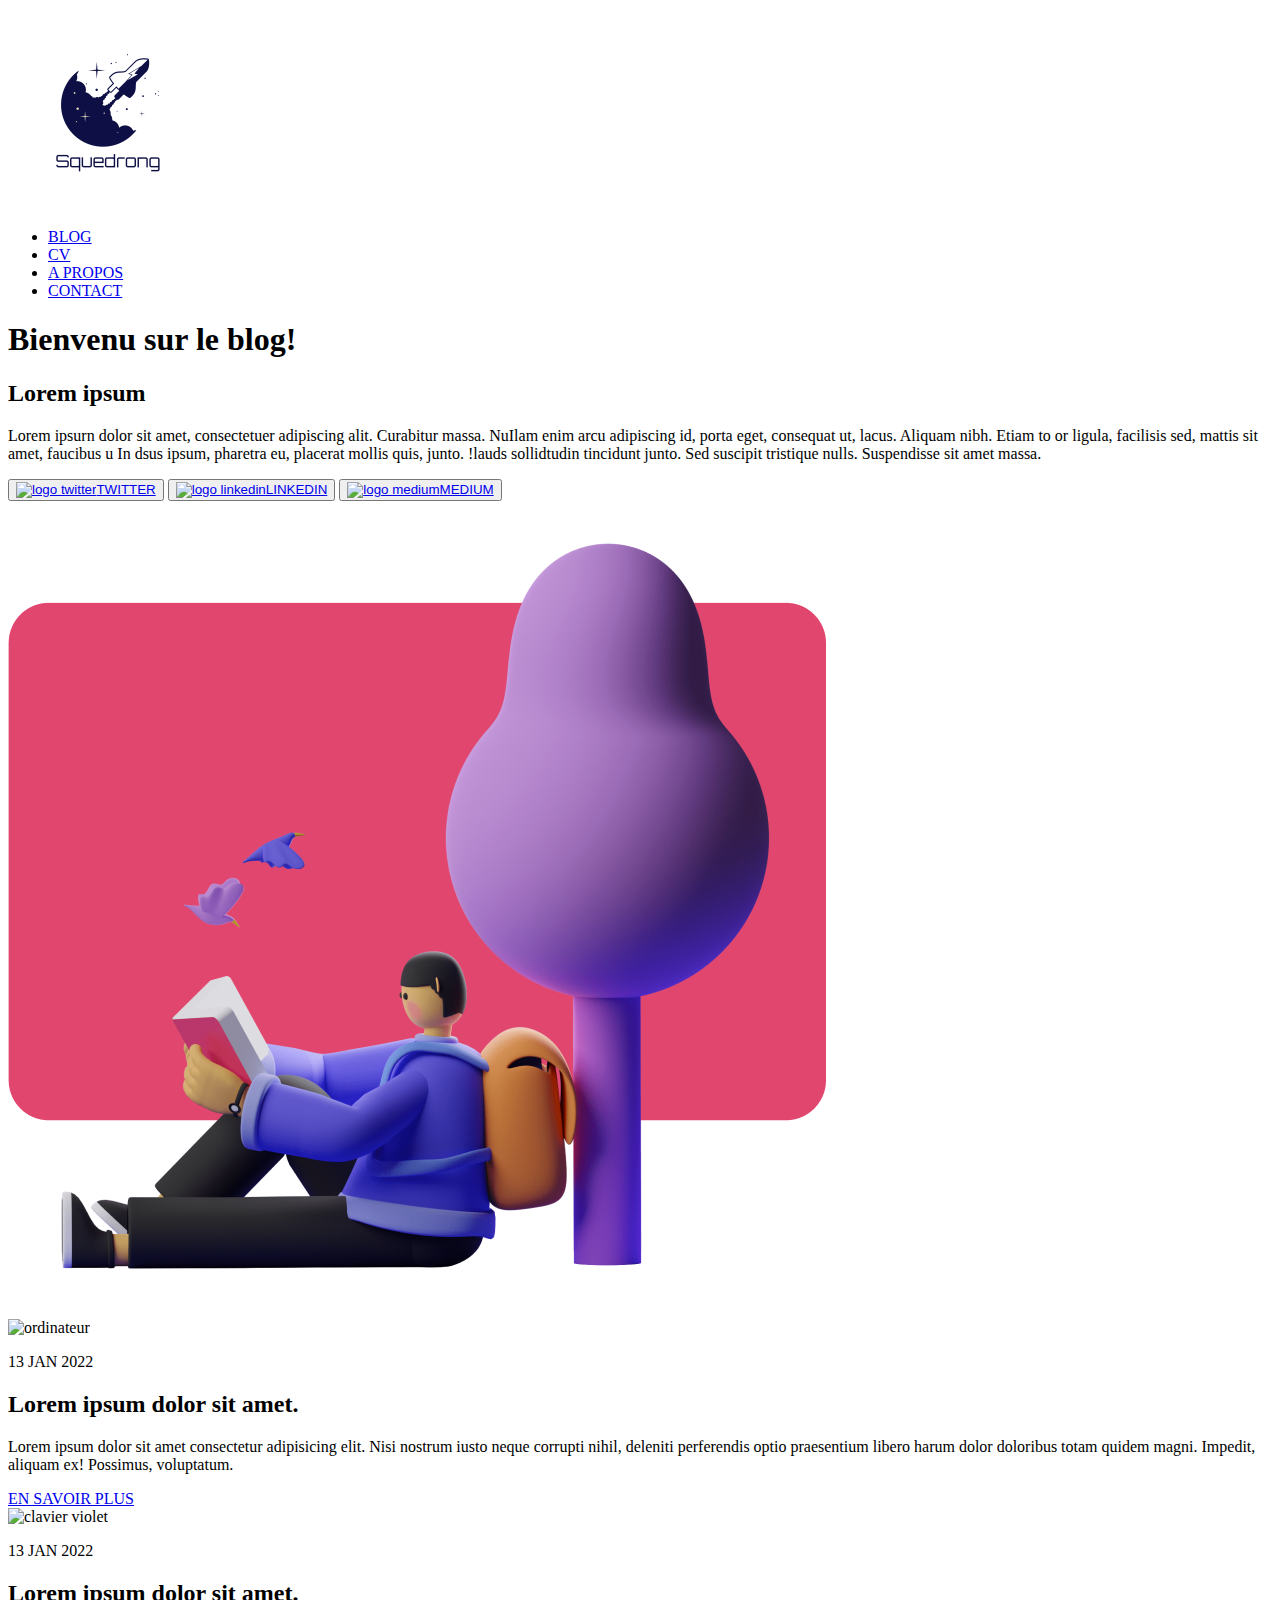
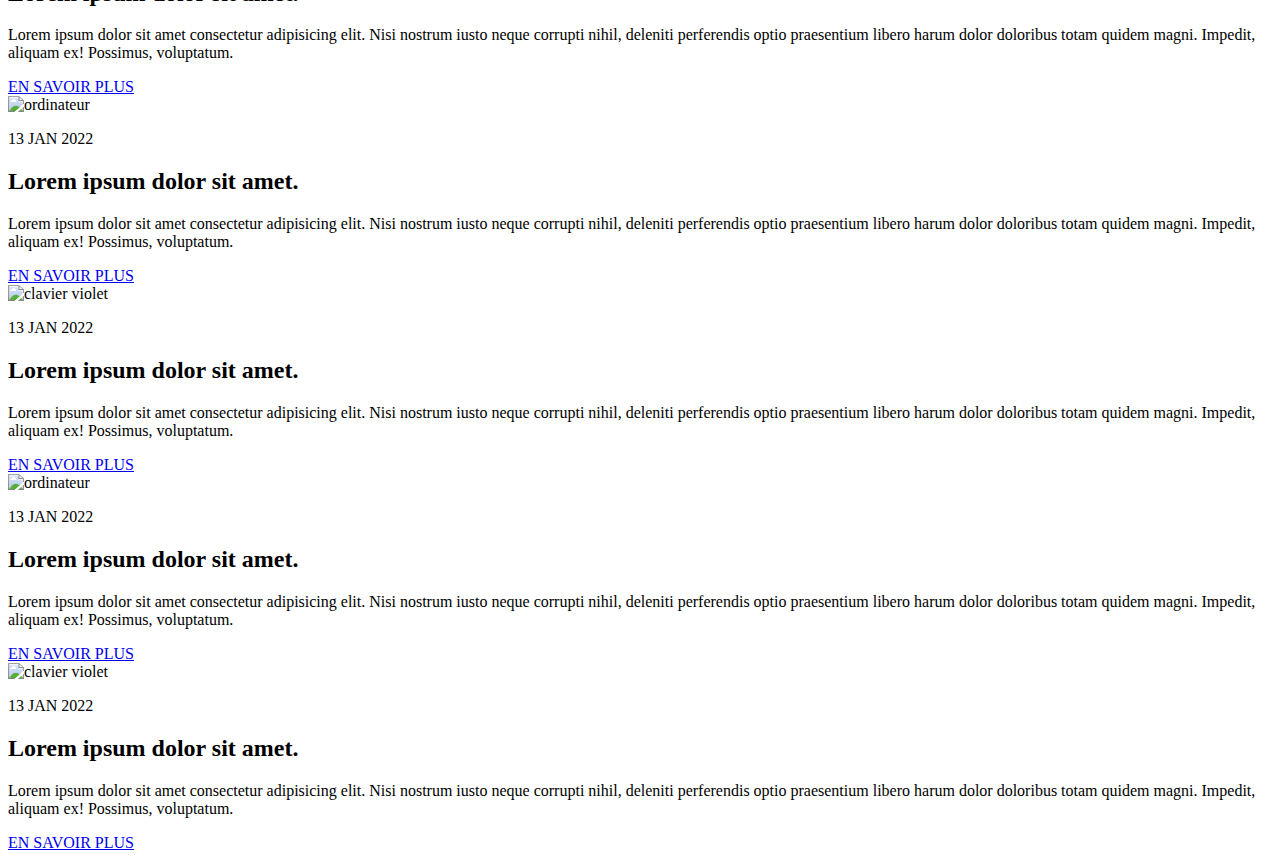
==== index.html @ d2a06a7c "feat: ex version" ====
<!DOCTYPE html>
<html lang="en">
  <head>
    <meta charset="UTF-8" />
    <meta name="viewport" content="width=device-width, initial-scale=1.0" />
    <title>Document</title>
    <link rel="stylesheet" href="index.css" />
    <link rel="preconnect" href="https://fonts.googleapis.com" />
    <link rel="preconnect" href="https://fonts.gstatic.com" crossorigin />
    <link
      href="https://fonts.googleapis.com/css2?family=Abril+Fatface&family=Montserrat:ital,wght@0,100..900;1,100..900&display=swap"
      rel="stylesheet"
    />
  </head>

  <body>
    <header>
      <img src="logo.png" alt="logo" />
      <nav>
        <ul>
          <li><a href="blog.html">BLOG</a></li>
          <li><a href="#">CV</a></li>
          <li><a href="a_propos.html">A PROPOS</a></li>
          <li><a href="contact.html">CONTACT</a></li>
        </ul>
      </nav>
    </header>

    <main>
      <section id="bienvenue">
        <div id="bienvenue_texte">
          <h1>Bienvenu sur le blog!</h1>
          <h2>Lorem ipsum</h2>
          <p>
            Lorem ipsurn dolor sit amet, consectetuer adipiscing alit. Curabitur
            massa. NuIlam enim arcu adipiscing id, porta eget, consequat ut,
            lacus. Aliquam nibh. Etiam to or ligula, facilisis sed, mattis sit
            amet, faucibus u In dsus ipsum, pharetra eu, placerat mollis quis,
            junto. !lauds sollidtudin tincidunt junto. Sed suscipit tristique
            nulls. Suspendisse sit amet massa.
          </p>
          <button>
            <a href="https://www.twitter.com" target="_blank">
              <img
                src="logo_social/logo_twitter.jpg"
                alt="logo twitter"
              />TWITTER</a
            >
          </button>

          <button>
            <a href="https://www.linkedin.com" target="_blank">
              <img
                src="logo_social/logo_linkedin.png"
                alt="logo linkedin"
              />LINKEDIN</a
            >
          </button>

          <button>
            <a href="https://www.medium.com" target="_blank">
              <img
                src="logo_social/logo_medium.png"
                alt="logo medium"
              />MEDIUM</a
            >
          </button>
        </div>

        <img src="illustration.png" alt="illustration" />
      </section>

      <section id="tableau">
        <article>
          <img
            src="https://images.pexels.com/photos/1779487/pexels-photo-1779487.jpeg"
            alt=" ordinateur"
          />
          <p>13 JAN 2022</p>
          <h2>Lorem ipsum dolor sit amet.</h2>
          <p>
            Lorem ipsum dolor sit amet consectetur adipisicing elit. Nisi
            nostrum iusto neque corrupti nihil, deleniti perferendis optio
            praesentium libero harum dolor doloribus totam quidem magni.
            Impedit, aliquam ex! Possimus, voluptatum.
          </p>
          <a href="#">EN SAVOIR PLUS</a>
        </article>

        <article>
          <img
            src="https://images.pexels.com/photos/1309766/pexels-photo-1309766.jpeg"
            alt=" clavier violet"
          />
          <p>13 JAN 2022</p>
          <h2>Lorem ipsum dolor sit amet.</h2>
          <p>
            Lorem ipsum dolor sit amet consectetur adipisicing elit. Nisi
            nostrum iusto neque corrupti nihil, deleniti perferendis optio
            praesentium libero harum dolor doloribus totam quidem magni.
            Impedit, aliquam ex! Possimus, voluptatum.
          </p>
          <a href="#">EN SAVOIR PLUS</a>
        </article>

        <article>
          <img
            src="https://images.pexels.com/photos/1779487/pexels-photo-1779487.jpeg"
            alt=" ordinateur"
          />
          <p>13 JAN 2022</p>
          <h2>Lorem ipsum dolor sit amet.</h2>
          <p>
            Lorem ipsum dolor sit amet consectetur adipisicing elit. Nisi
            nostrum iusto neque corrupti nihil, deleniti perferendis optio
            praesentium libero harum dolor doloribus totam quidem magni.
            Impedit, aliquam ex! Possimus, voluptatum.
          </p>
          <a href="#">EN SAVOIR PLUS</a>
        </article>

        <article>
          <img
            src="https://images.pexels.com/photos/1309766/pexels-photo-1309766.jpeg"
            alt=" clavier violet"
          />
          <p>13 JAN 2022</p>
          <h2>Lorem ipsum dolor sit amet.</h2>
          <p>
            Lorem ipsum dolor sit amet consectetur adipisicing elit. Nisi
            nostrum iusto neque corrupti nihil, deleniti perferendis optio
            praesentium libero harum dolor doloribus totam quidem magni.
            Impedit, aliquam ex! Possimus, voluptatum.
          </p>
          <a href="#">EN SAVOIR PLUS</a>
        </article>

        <article>
          <img
            src="https://images.pexels.com/photos/1779487/pexels-photo-1779487.jpeg"
            alt="ordinateur"
          />
          <p>13 JAN 2022</p>
          <h2>Lorem ipsum dolor sit amet.</h2>
          <p>
            Lorem ipsum dolor sit amet consectetur adipisicing elit. Nisi
            nostrum iusto neque corrupti nihil, deleniti perferendis optio
            praesentium libero harum dolor doloribus totam quidem magni.
            Impedit, aliquam ex! Possimus, voluptatum.
          </p>
          <a href="#">EN SAVOIR PLUS</a>
        </article>

        <article>
          <img
            src="https://images.pexels.com/photos/1309766/pexels-photo-1309766.jpeg"
            alt=" clavier violet"
          />
          <p>13 JAN 2022</p>
          <h2>Lorem ipsum dolor sit amet.</h2>
          <p>
            Lorem ipsum dolor sit amet consectetur adipisicing elit. Nisi
            nostrum iusto neque corrupti nihil, deleniti perferendis optio
            praesentium libero harum dolor doloribus totam quidem magni.
            Impedit, aliquam ex! Possimus, voluptatum.
          </p>
          <a href="#">EN SAVOIR PLUS</a>
        </article>
      </section>
    </main>
  </body>
</html>
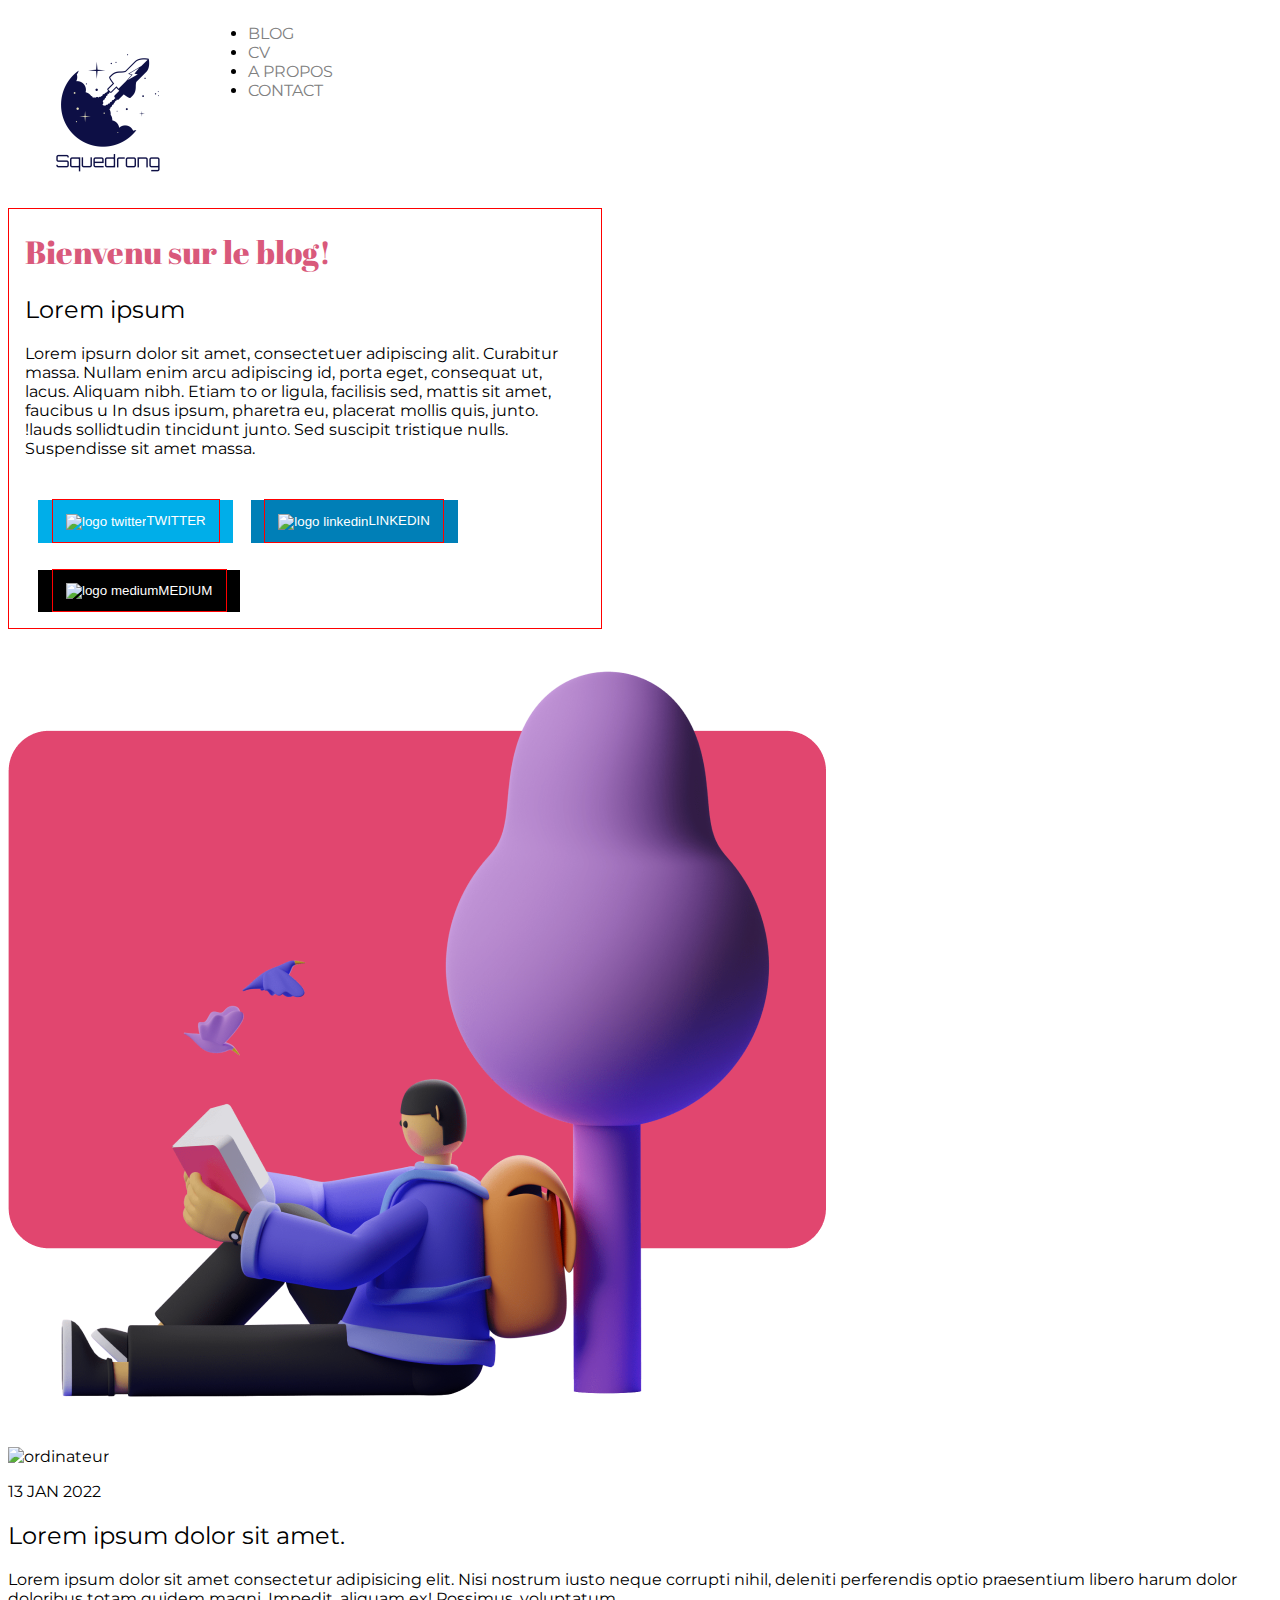
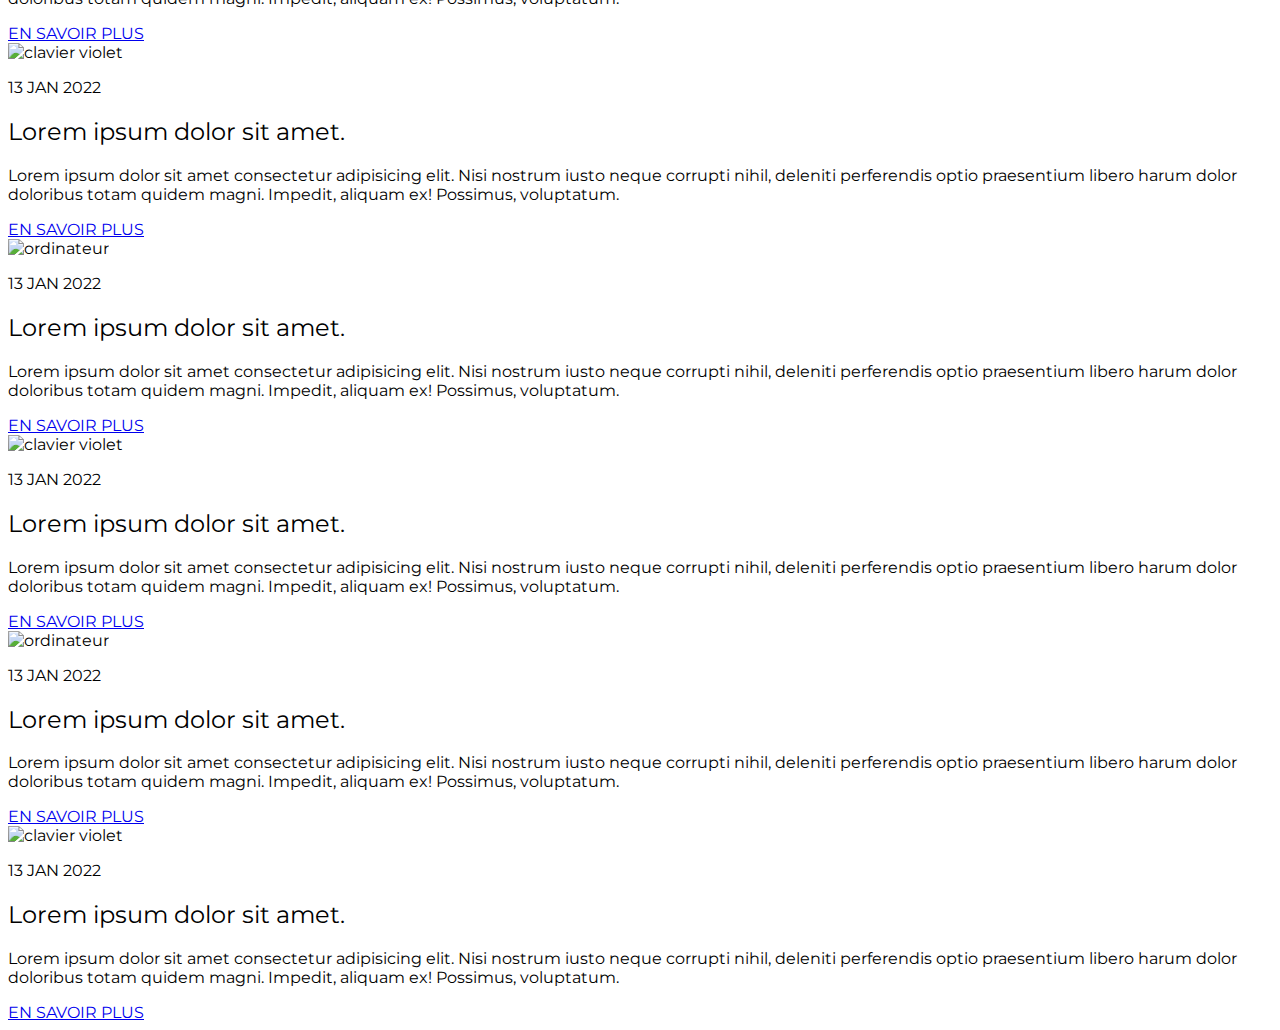
==== commit 0ba492da: "maj page index" ====
--- a/index.html
+++ b/index.html
@@ -1,172 +1,143 @@
 <!DOCTYPE html>
 <html lang="en">
-  <head>
-    <meta charset="UTF-8" />
-    <meta name="viewport" content="width=device-width, initial-scale=1.0" />
-    <title>Document</title>
-    <link rel="stylesheet" href="index.css" />
-    <link rel="preconnect" href="https://fonts.googleapis.com" />
-    <link rel="preconnect" href="https://fonts.gstatic.com" crossorigin />
-    <link
-      href="https://fonts.googleapis.com/css2?family=Abril+Fatface&family=Montserrat:ital,wght@0,100..900;1,100..900&display=swap"
-      rel="stylesheet"
-    />
-  </head>
 
-  <body>
-    <header>
-      <img src="logo.png" alt="logo" />
-      <nav>
-        <ul>
-          <li><a href="blog.html">BLOG</a></li>
-          <li><a href="#">CV</a></li>
-          <li><a href="a_propos.html">A PROPOS</a></li>
-          <li><a href="contact.html">CONTACT</a></li>
-        </ul>
-      </nav>
-    </header>
+<head>
+  <meta charset="UTF-8" />
+  <meta name="viewport" content="width=device-width, initial-scale=1.0" />
+  <title>Document</title>
+  <link rel="stylesheet" href="index.css" />
+  <link rel="preconnect" href="https://fonts.googleapis.com" />
+  <link rel="preconnect" href="https://fonts.gstatic.com" crossorigin />
+  <link
+    href="https://fonts.googleapis.com/css2?family=Abril+Fatface&family=Montserrat:ital,wght@0,100..900;1,100..900&display=swap"
+    rel="stylesheet" />
+</head>
 
-    <main>
-      <section id="bienvenue">
-        <div id="bienvenue_texte">
-          <h1>Bienvenu sur le blog!</h1>
-          <h2>Lorem ipsum</h2>
-          <p>
-            Lorem ipsurn dolor sit amet, consectetuer adipiscing alit. Curabitur
-            massa. NuIlam enim arcu adipiscing id, porta eget, consequat ut,
-            lacus. Aliquam nibh. Etiam to or ligula, facilisis sed, mattis sit
-            amet, faucibus u In dsus ipsum, pharetra eu, placerat mollis quis,
-            junto. !lauds sollidtudin tincidunt junto. Sed suscipit tristique
-            nulls. Suspendisse sit amet massa.
-          </p>
-          <button>
-            <a href="https://www.twitter.com" target="_blank">
-              <img
-                src="logo_social/logo_twitter.jpg"
-                alt="logo twitter"
-              />TWITTER</a
-            >
-          </button>
+<body>
+  <header>
+    <img src="logo.png" alt="logo" />
+    <nav>
+      <ul>
+        <li><a href="blog.html">BLOG</a></li>
+        <li><a href="#">CV</a></li>
+        <li><a href="a_propos.html">A PROPOS</a></li>
+        <li><a href="contact.html">CONTACT</a></li>
+      </ul>
+    </nav>
+  </header>
 
-          <button>
-            <a href="https://www.linkedin.com" target="_blank">
-              <img
-                src="logo_social/logo_linkedin.png"
-                alt="logo linkedin"
-              />LINKEDIN</a
-            >
-          </button>
+  <main>
+    <section id="bienvenue">
+      <div id="bienvenue_texte">
+        <h1>Bienvenu sur le blog!</h1>
+        <h2>Lorem ipsum</h2>
+        <p>
+          Lorem ipsurn dolor sit amet, consectetuer adipiscing alit. Curabitur
+          massa. NuIlam enim arcu adipiscing id, porta eget, consequat ut,
+          lacus. Aliquam nibh. Etiam to or ligula, facilisis sed, mattis sit
+          amet, faucibus u In dsus ipsum, pharetra eu, placerat mollis quis,
+          junto. !lauds sollidtudin tincidunt junto. Sed suscipit tristique
+          nulls. Suspendisse sit amet massa.
+        </p>
+        <button>
+          <a href="https://www.twitter.com" target="_blank">
+            <img src="logo_social/logo_twitter.jpg" alt="logo twitter" />TWITTER</a>
+        </button>
 
-          <button>
-            <a href="https://www.medium.com" target="_blank">
-              <img
-                src="logo_social/logo_medium.png"
-                alt="logo medium"
-              />MEDIUM</a
-            >
-          </button>
-        </div>
+        <button>
+          <a href="https://www.linkedin.com" target="_blank">
+            <img src="logo_social/logo_linkedin.png" alt="logo linkedin" />LINKEDIN</a>
+        </button>
 
-        <img src="illustration.png" alt="illustration" />
-      </section>
+        <button>
+          <a href="https://www.medium.com" target="_blank">
+            <img src="logo_social/logo_medium.png" alt="logo medium" />MEDIUM</a>
+        </button>
+      </div>
 
-      <section id="tableau">
-        <article>
-          <img
-            src="https://images.pexels.com/photos/1779487/pexels-photo-1779487.jpeg"
-            alt=" ordinateur"
-          />
-          <p>13 JAN 2022</p>
-          <h2>Lorem ipsum dolor sit amet.</h2>
-          <p>
-            Lorem ipsum dolor sit amet consectetur adipisicing elit. Nisi
-            nostrum iusto neque corrupti nihil, deleniti perferendis optio
-            praesentium libero harum dolor doloribus totam quidem magni.
-            Impedit, aliquam ex! Possimus, voluptatum.
-          </p>
-          <a href="#">EN SAVOIR PLUS</a>
-        </article>
+      <img src="illustration.png" alt="illustration" />
+    </section>
 
-        <article>
-          <img
-            src="https://images.pexels.com/photos/1309766/pexels-photo-1309766.jpeg"
-            alt=" clavier violet"
-          />
-          <p>13 JAN 2022</p>
-          <h2>Lorem ipsum dolor sit amet.</h2>
-          <p>
-            Lorem ipsum dolor sit amet consectetur adipisicing elit. Nisi
-            nostrum iusto neque corrupti nihil, deleniti perferendis optio
-            praesentium libero harum dolor doloribus totam quidem magni.
-            Impedit, aliquam ex! Possimus, voluptatum.
-          </p>
-          <a href="#">EN SAVOIR PLUS</a>
-        </article>
+    <section id="tableau">
+      <article>
+        <img src="https://images.pexels.com/photos/1779487/pexels-photo-1779487.jpeg" alt=" ordinateur" />
+        <p>13 JAN 2022</p>
+        <h2>Lorem ipsum dolor sit amet.</h2>
+        <p>
+          Lorem ipsum dolor sit amet consectetur adipisicing elit. Nisi
+          nostrum iusto neque corrupti nihil, deleniti perferendis optio
+          praesentium libero harum dolor doloribus totam quidem magni.
+          Impedit, aliquam ex! Possimus, voluptatum.
+        </p>
+        <a href="#">EN SAVOIR PLUS</a>
+      </article>
 
-        <article>
-          <img
-            src="https://images.pexels.com/photos/1779487/pexels-photo-1779487.jpeg"
-            alt=" ordinateur"
-          />
-          <p>13 JAN 2022</p>
-          <h2>Lorem ipsum dolor sit amet.</h2>
-          <p>
-            Lorem ipsum dolor sit amet consectetur adipisicing elit. Nisi
-            nostrum iusto neque corrupti nihil, deleniti perferendis optio
-            praesentium libero harum dolor doloribus totam quidem magni.
-            Impedit, aliquam ex! Possimus, voluptatum.
-          </p>
-          <a href="#">EN SAVOIR PLUS</a>
-        </article>
+      <article>
+        <img src="https://images.pexels.com/photos/1309766/pexels-photo-1309766.jpeg" alt=" clavier violet" />
+        <p>13 JAN 2022</p>
+        <h2>Lorem ipsum dolor sit amet.</h2>
+        <p>
+          Lorem ipsum dolor sit amet consectetur adipisicing elit. Nisi
+          nostrum iusto neque corrupti nihil, deleniti perferendis optio
+          praesentium libero harum dolor doloribus totam quidem magni.
+          Impedit, aliquam ex! Possimus, voluptatum.
+        </p>
+        <a href="#">EN SAVOIR PLUS</a>
+      </article>
 
-        <article>
-          <img
-            src="https://images.pexels.com/photos/1309766/pexels-photo-1309766.jpeg"
-            alt=" clavier violet"
-          />
-          <p>13 JAN 2022</p>
-          <h2>Lorem ipsum dolor sit amet.</h2>
-          <p>
-            Lorem ipsum dolor sit amet consectetur adipisicing elit. Nisi
-            nostrum iusto neque corrupti nihil, deleniti perferendis optio
-            praesentium libero harum dolor doloribus totam quidem magni.
-            Impedit, aliquam ex! Possimus, voluptatum.
-          </p>
-          <a href="#">EN SAVOIR PLUS</a>
-        </article>
+      <article>
+        <img src="https://images.pexels.com/photos/1779487/pexels-photo-1779487.jpeg" alt=" ordinateur" />
+        <p>13 JAN 2022</p>
+        <h2>Lorem ipsum dolor sit amet.</h2>
+        <p>
+          Lorem ipsum dolor sit amet consectetur adipisicing elit. Nisi
+          nostrum iusto neque corrupti nihil, deleniti perferendis optio
+          praesentium libero harum dolor doloribus totam quidem magni.
+          Impedit, aliquam ex! Possimus, voluptatum.
+        </p>
+        <a href="#">EN SAVOIR PLUS</a>
+      </article>
 
-        <article>
-          <img
-            src="https://images.pexels.com/photos/1779487/pexels-photo-1779487.jpeg"
-            alt="ordinateur"
-          />
-          <p>13 JAN 2022</p>
-          <h2>Lorem ipsum dolor sit amet.</h2>
-          <p>
-            Lorem ipsum dolor sit amet consectetur adipisicing elit. Nisi
-            nostrum iusto neque corrupti nihil, deleniti perferendis optio
-            praesentium libero harum dolor doloribus totam quidem magni.
-            Impedit, aliquam ex! Possimus, voluptatum.
-          </p>
-          <a href="#">EN SAVOIR PLUS</a>
-        </article>
+      <article>
+        <img src="https://images.pexels.com/photos/1309766/pexels-photo-1309766.jpeg" alt=" clavier violet" />
+        <p>13 JAN 2022</p>
+        <h2>Lorem ipsum dolor sit amet.</h2>
+        <p>
+          Lorem ipsum dolor sit amet consectetur adipisicing elit. Nisi
+          nostrum iusto neque corrupti nihil, deleniti perferendis optio
+          praesentium libero harum dolor doloribus totam quidem magni.
+          Impedit, aliquam ex! Possimus, voluptatum.
+        </p>
+        <a href="#">EN SAVOIR PLUS</a>
+      </article>
 
-        <article>
-          <img
-            src="https://images.pexels.com/photos/1309766/pexels-photo-1309766.jpeg"
-            alt=" clavier violet"
-          />
-          <p>13 JAN 2022</p>
-          <h2>Lorem ipsum dolor sit amet.</h2>
-          <p>
-            Lorem ipsum dolor sit amet consectetur adipisicing elit. Nisi
-            nostrum iusto neque corrupti nihil, deleniti perferendis optio
-            praesentium libero harum dolor doloribus totam quidem magni.
-            Impedit, aliquam ex! Possimus, voluptatum.
-          </p>
-          <a href="#">EN SAVOIR PLUS</a>
-        </article>
-      </section>
-    </main>
-  </body>
-</html>
+      <article>
+        <img src="https://images.pexels.com/photos/1779487/pexels-photo-1779487.jpeg" alt="ordinateur" />
+        <p>13 JAN 2022</p>
+        <h2>Lorem ipsum dolor sit amet.</h2>
+        <p>
+          Lorem ipsum dolor sit amet consectetur adipisicing elit. Nisi
+          nostrum iusto neque corrupti nihil, deleniti perferendis optio
+          praesentium libero harum dolor doloribus totam quidem magni.
+          Impedit, aliquam ex! Possimus, voluptatum.
+        </p>
+        <a href="#">EN SAVOIR PLUS</a>
+      </article>
+
+      <article>
+        <img src="https://images.pexels.com/photos/1309766/pexels-photo-1309766.jpeg" alt=" clavier violet" />
+        <p>13 JAN 2022</p>
+        <h2>Lorem ipsum dolor sit amet.</h2>
+        <p>
+          Lorem ipsum dolor sit amet consectetur adipisicing elit. Nisi
+          nostrum iusto neque corrupti nihil, deleniti perferendis optio
+          praesentium libero harum dolor doloribus totam quidem magni.
+          Impedit, aliquam ex! Possimus, voluptatum.
+        </p>
+        <a href="#">EN SAVOIR PLUS</a>
+      </article>
+    </section>
+  </main>
+</body>
+
+</html>--- a/index.css
+++ b/index.css
@@ -0,0 +1,92 @@
+body {
+  font-family: "Montserrat";
+}
+
+header {
+  display: flex;
+  flex-direction: row;
+}
+
+
+header ul li a {
+  color: grey;
+  text-decoration: none;
+}
+
+
+
+h1 {
+  font-family: "Abril Fatface";
+  color: #D9597B;
+  font-weight: 400;
+}
+
+h2 {
+  font-weight: 400;
+
+}
+
+#bienvenue_texte {
+  border: 1px solid red;
+  padding-left: 1em;
+  padding-right: 1em;
+  padding-bottom: 1em;
+  width: 35em;
+}
+
+
+
+/* LOGO RESEAUX SOCIAUX DANS LES BOUTONS */
+
+#bienvenue button a img {
+  width: 25px;
+  height: 20px;
+}
+
+
+
+
+
+
+
+
+/* LIENS DANS LES BOUTONS */
+
+#bienvenue button a {
+  color: white;
+  text-decoration: none;
+  padding: 1em;
+  border: 1px solid red;
+
+
+}
+
+
+
+
+
+
+/* BOUTONS*/
+
+#bienvenue button {
+  border: none;
+  padding: 1em;
+  margin-left: 1em;
+  margin-top: 2em;
+}
+
+#bienvenue button:first-of-type {
+  background-color: #00AEE9;
+}
+
+#bienvenue button:nth-of-type(2) {
+  background-color: #007FB7;
+}
+
+#bienvenue button:nth-of-type(3) {
+  background-color: black;
+}
+
+/* couleur twitter #47A9E8 
+couleur linkedin #0077B7 
+couleur medium noir */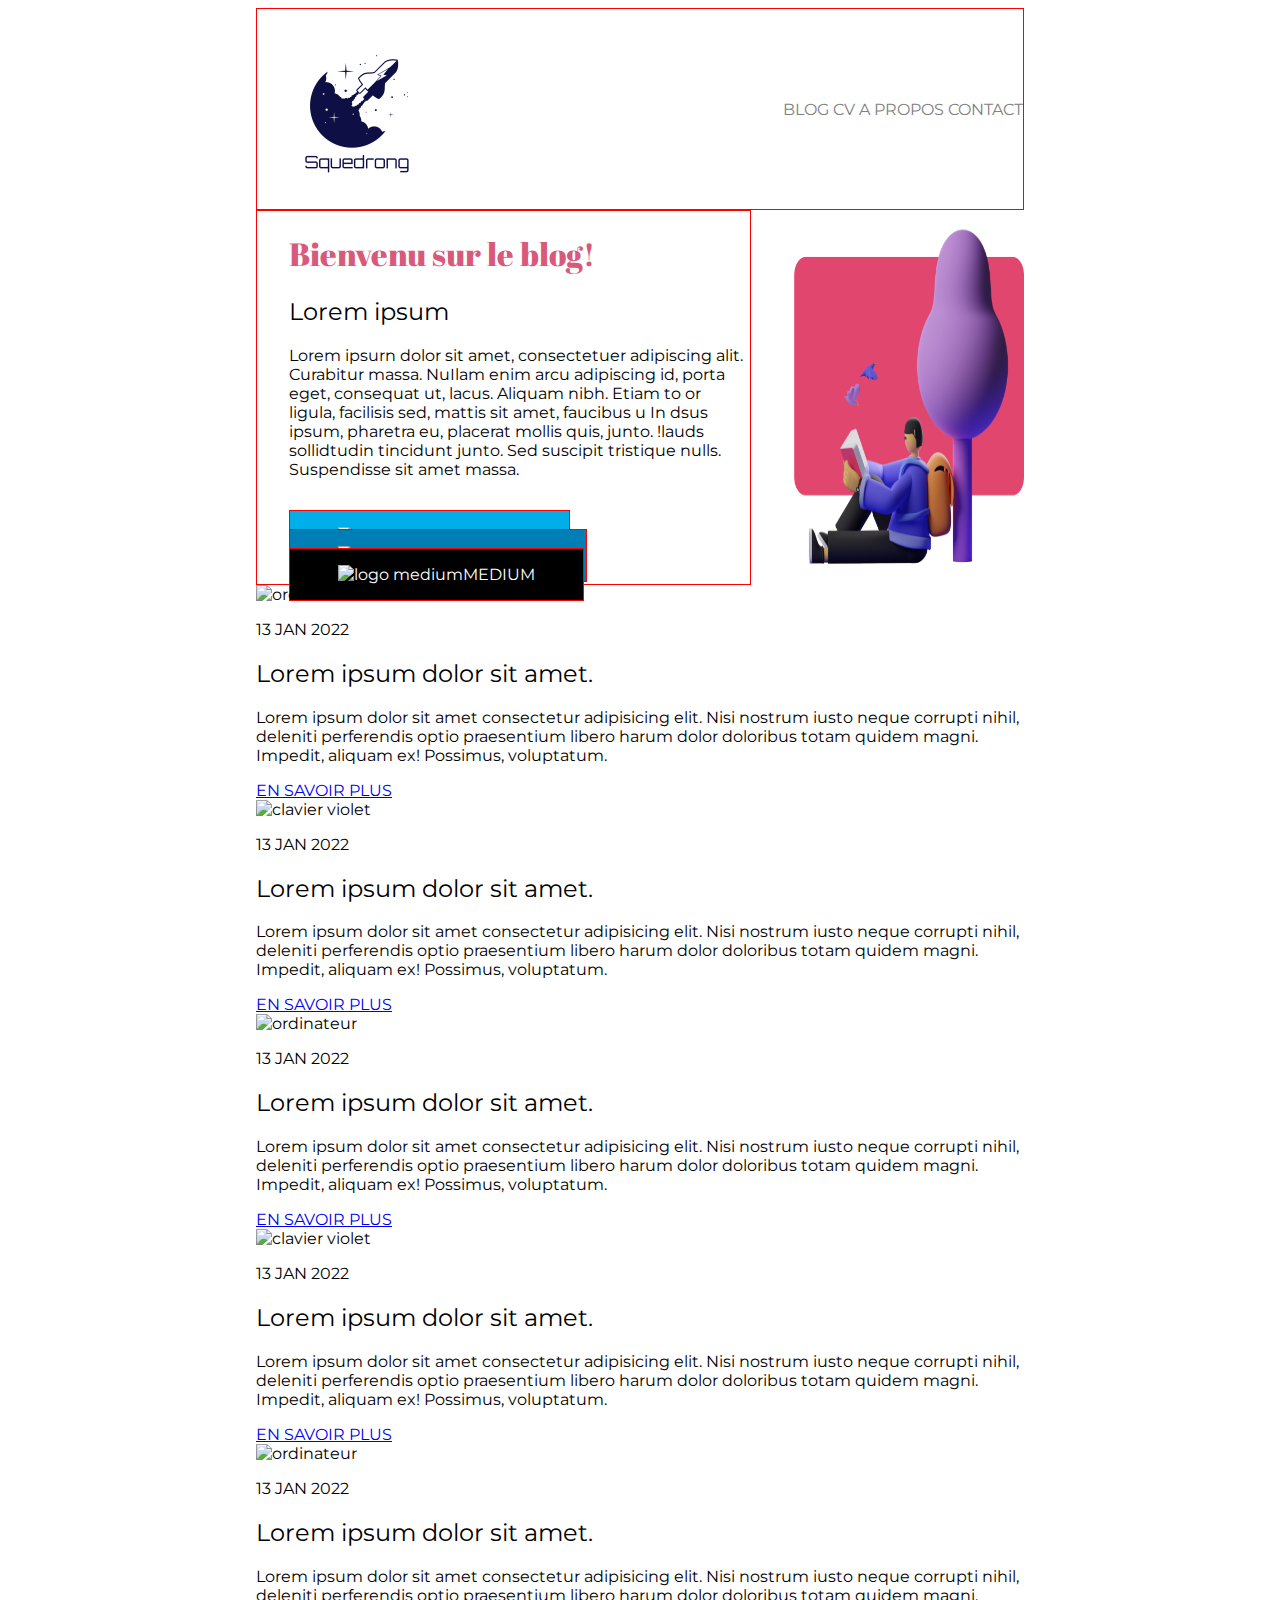
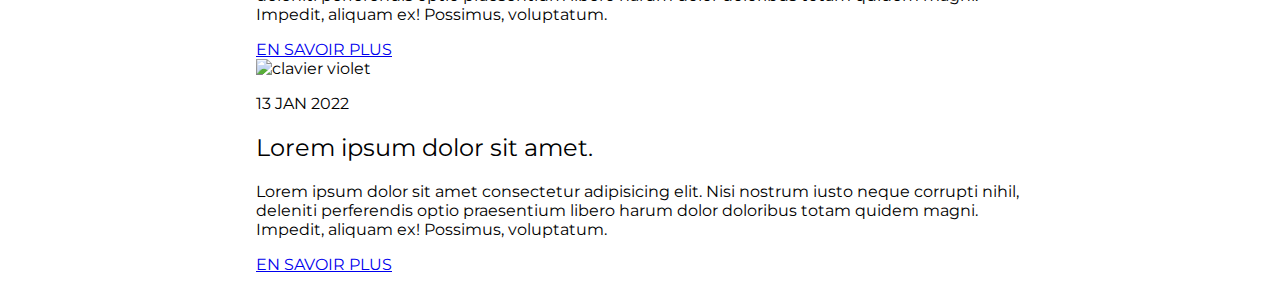
==== commit 8f75ded0: "avancement page index" ====
--- a/index.html
+++ b/index.html
@@ -18,7 +18,7 @@
     <img src="logo.png" alt="logo" />
     <nav>
       <ul>
-        <li><a href="blog.html">BLOG</a></li>
+        <li><a href="index.html">BLOG</a></li>
         <li><a href="#">CV</a></li>
         <li><a href="a_propos.html">A PROPOS</a></li>
         <li><a href="contact.html">CONTACT</a></li>
@@ -39,20 +39,14 @@
           junto. !lauds sollidtudin tincidunt junto. Sed suscipit tristique
           nulls. Suspendisse sit amet massa.
         </p>
-        <button>
-          <a href="https://www.twitter.com" target="_blank">
-            <img src="logo_social/logo_twitter.jpg" alt="logo twitter" />TWITTER</a>
-        </button>
+        <a href="https://www.twitter.com" target="_blank">
+          <img src="logo_social/logo_twitter.jpg" alt="logo twitter" />TWITTER</a>
 
-        <button>
-          <a href="https://www.linkedin.com" target="_blank">
-            <img src="logo_social/logo_linkedin.png" alt="logo linkedin" />LINKEDIN</a>
-        </button>
+        <a href="https://www.linkedin.com" target="_blank">
+          <img src="logo_social/logo_linkedin.png" alt="logo linkedin" />LINKEDIN</a>
 
-        <button>
-          <a href="https://www.medium.com" target="_blank">
-            <img src="logo_social/logo_medium.png" alt="logo medium" />MEDIUM</a>
-        </button>
+        <a href="https://www.medium.com" target="_blank">
+          <img src="logo_social/logo_medium.png" alt="logo medium" />MEDIUM</a>
       </div>
 
       <img src="illustration.png" alt="illustration" />
--- a/index.css
+++ b/index.css
@@ -1,12 +1,25 @@
 body {
   font-family: "Montserrat";
+  margin-left: 20%;
+  margin-right: 20%;
 }
+
+
+
+/* HEADER */
+
 
 header {
   display: flex;
-  flex-direction: row;
+  align-items: center;
+  justify-content: space-between;
+  border: 1px solid red;
 }
 
+
+li {
+  display: inline;
+}
 
 header ul li a {
   color: grey;
@@ -14,6 +27,25 @@
 }
 
 
+
+
+
+
+
+
+
+
+/* BLOC BIENVENUE */
+
+#bienvenue {
+  display: flex;
+  flex-direction: row;
+  justify-content: space-between;
+}
+
+#bienvenue img:nth-child(2) {
+  width: 30%;
+}
 
 h1 {
   font-family: "Abril Fatface";
@@ -23,24 +55,29 @@
 
 h2 {
   font-weight: 400;
+  font-size: ;
 
 }
 
 #bienvenue_texte {
   border: 1px solid red;
-  padding-left: 1em;
-  padding-right: 1em;
-  padding-bottom: 1em;
-  width: 35em;
+  padding-left: 2em;
+  width: 60%;
 }
+
+#bienvenue_texte p {
+  padding-bottom: 2em;
+}
+
+
 
 
 
 /* LOGO RESEAUX SOCIAUX DANS LES BOUTONS */
 
-#bienvenue button a img {
-  width: 25px;
-  height: 20px;
+#bienvenue_texte img {
+  width: 1em;
+  height: 1em;
 }
 
 
@@ -50,43 +87,31 @@
 
 
 
-/* LIENS DANS LES BOUTONS */
 
-#bienvenue button a {
+
+/* BOUTONS */
+
+#bienvenue_texte a {
   color: white;
   text-decoration: none;
-  padding: 1em;
+  padding-top: 1em;
+  padding-bottom: 1em;
+  padding-left: 3em;
+  padding-right: 3em;
+  margin-right: 1em;
   border: 1px solid red;
 
 
 }
 
-
-
-
-
-
-/* BOUTONS*/
-
-#bienvenue button {
-  border: none;
-  padding: 1em;
-  margin-left: 1em;
-  margin-top: 2em;
-}
-
-#bienvenue button:first-of-type {
+#bienvenue a:first-of-type {
   background-color: #00AEE9;
 }
 
-#bienvenue button:nth-of-type(2) {
+#bienvenue a:nth-of-type(2) {
   background-color: #007FB7;
 }
 
-#bienvenue button:nth-of-type(3) {
+#bienvenue a:nth-of-type(3) {
   background-color: black;
-}
-
-/* couleur twitter #47A9E8 
-couleur linkedin #0077B7 
-couleur medium noir */+}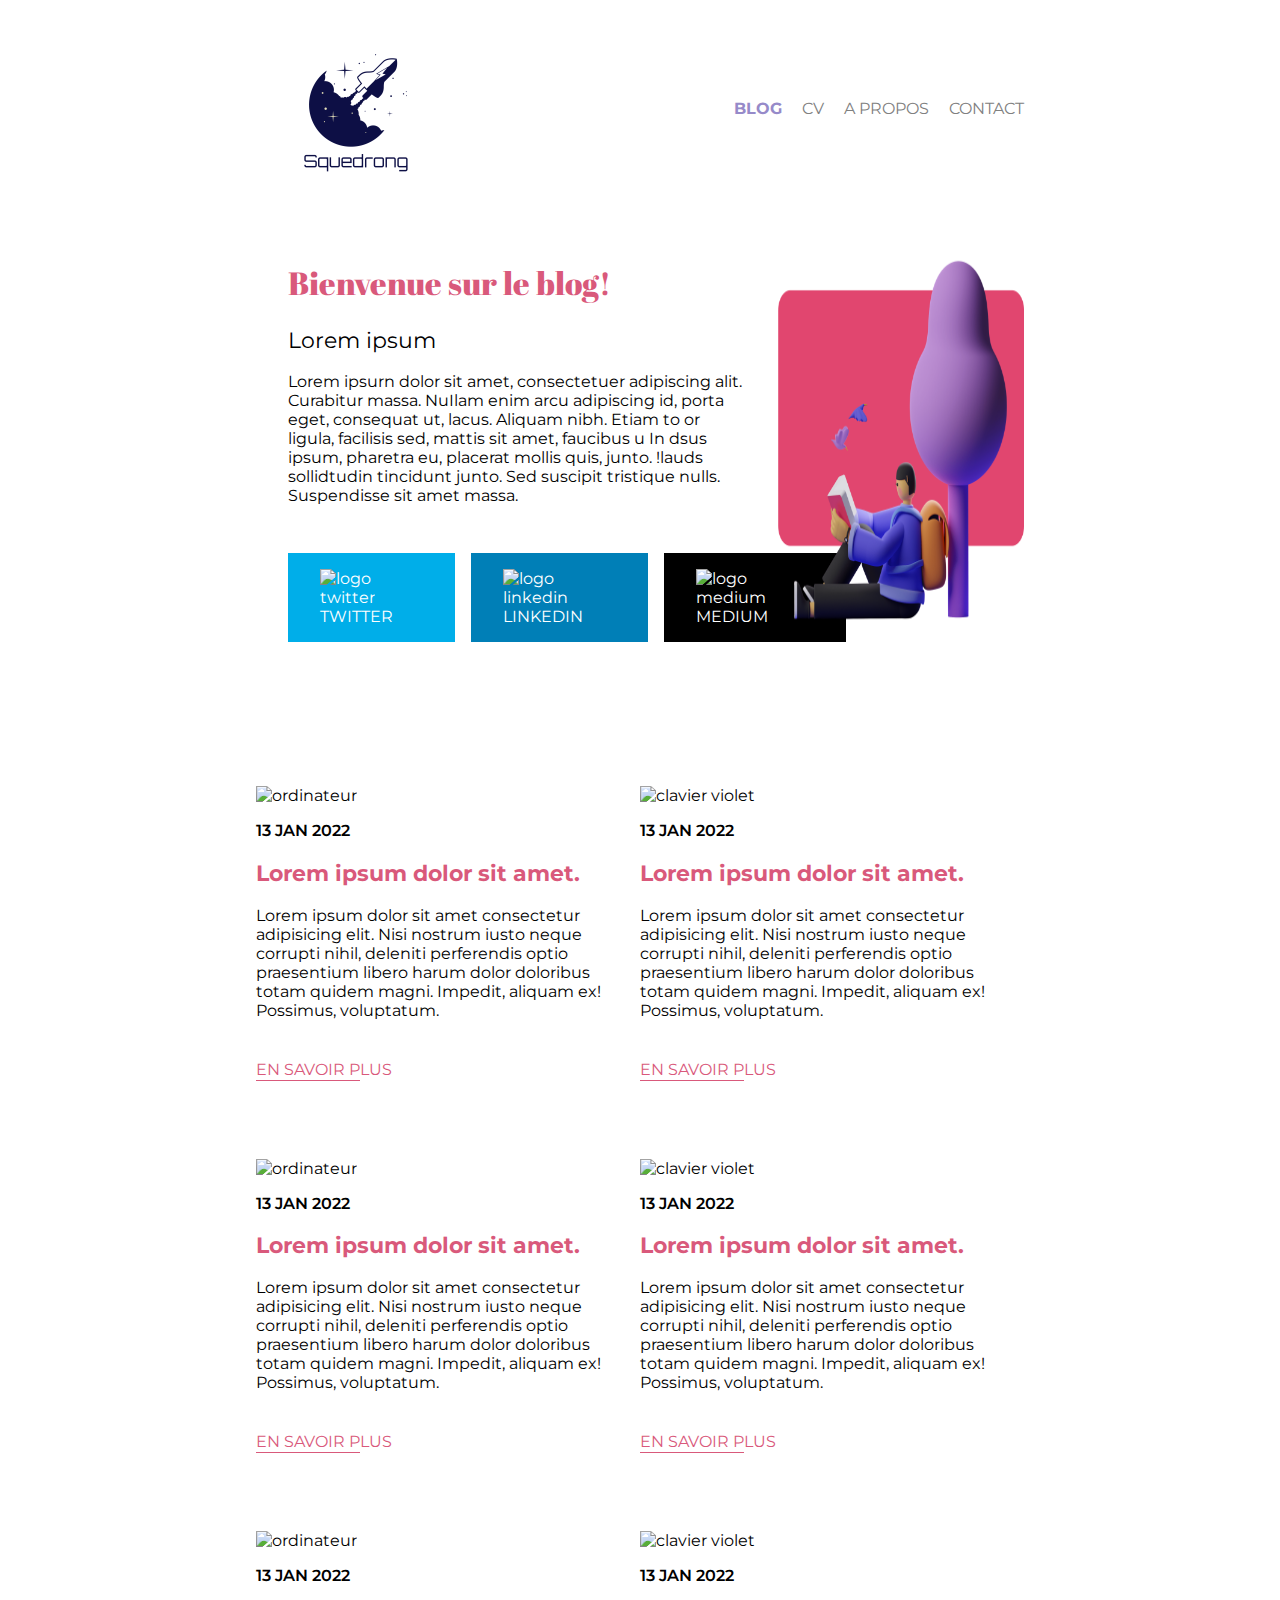
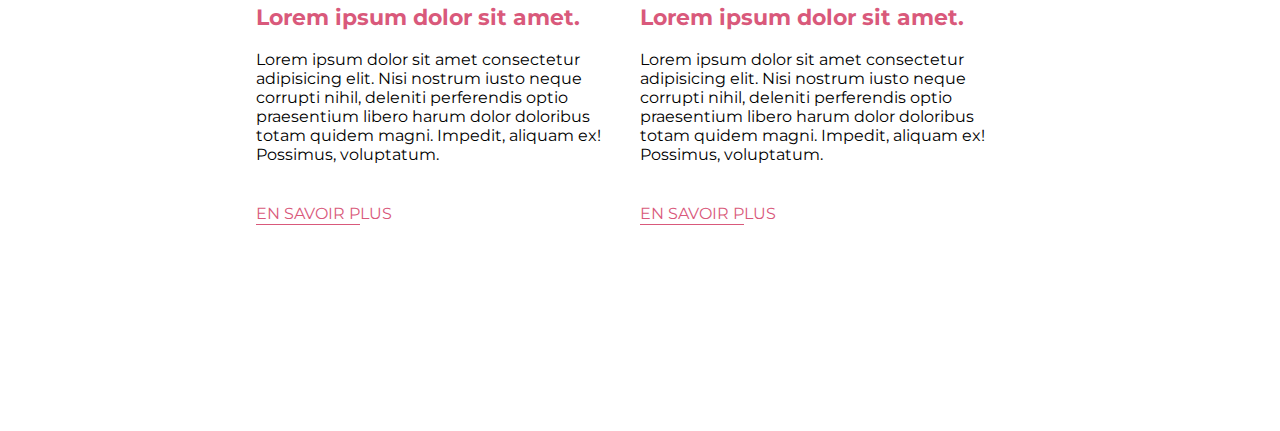
==== commit 897c5fe7: "modif page à propos, légères correction page index" ====
--- a/index.html
+++ b/index.html
@@ -29,7 +29,7 @@
   <main>
     <section id="bienvenue">
       <div id="bienvenue_texte">
-        <h1>Bienvenu sur le blog!</h1>
+        <h1>Bienvenue sur le blog!</h1>
         <h2>Lorem ipsum</h2>
         <p>
           Lorem ipsurn dolor sit amet, consectetuer adipiscing alit. Curabitur
@@ -39,14 +39,17 @@
           junto. !lauds sollidtudin tincidunt junto. Sed suscipit tristique
           nulls. Suspendisse sit amet massa.
         </p>
-        <a href="https://www.twitter.com" target="_blank">
-          <img src="logo_social/logo_twitter.jpg" alt="logo twitter" />TWITTER</a>
 
-        <a href="https://www.linkedin.com" target="_blank">
-          <img src="logo_social/logo_linkedin.png" alt="logo linkedin" />LINKEDIN</a>
+        <div id="boutons">
+          <a href="https://www.twitter.com" target="_blank">
+            <img src="logo_social/logo_twitter.jpg" alt="logo twitter" />TWITTER</a>
 
-        <a href="https://www.medium.com" target="_blank">
-          <img src="logo_social/logo_medium.png" alt="logo medium" />MEDIUM</a>
+          <a href="https://www.linkedin.com" target="_blank">
+            <img src="logo_social/logo_linkedin.png" alt="logo linkedin" />LINKEDIN</a>
+
+          <a href="https://www.medium.com" target="_blank">
+            <img src="logo_social/logo_medium.png" alt="logo medium" />MEDIUM</a>
+        </div>
       </div>
 
       <img src="illustration.png" alt="illustration" />
@@ -63,7 +66,7 @@
           praesentium libero harum dolor doloribus totam quidem magni.
           Impedit, aliquam ex! Possimus, voluptatum.
         </p>
-        <a href="#">EN SAVOIR PLUS</a>
+        <a href="blog.html"><span>EN SAVOIR P</span>LUS</a>
       </article>
 
       <article>
@@ -76,7 +79,7 @@
           praesentium libero harum dolor doloribus totam quidem magni.
           Impedit, aliquam ex! Possimus, voluptatum.
         </p>
-        <a href="#">EN SAVOIR PLUS</a>
+        <a href="blog.html"><span>EN SAVOIR P</span>LUS</a>
       </article>
 
       <article>
@@ -89,7 +92,7 @@
           praesentium libero harum dolor doloribus totam quidem magni.
           Impedit, aliquam ex! Possimus, voluptatum.
         </p>
-        <a href="#">EN SAVOIR PLUS</a>
+        <a href="blog.html"><span>EN SAVOIR P</span>LUS</a>
       </article>
 
       <article>
@@ -102,7 +105,7 @@
           praesentium libero harum dolor doloribus totam quidem magni.
           Impedit, aliquam ex! Possimus, voluptatum.
         </p>
-        <a href="#">EN SAVOIR PLUS</a>
+        <a href="blog.html"><span>EN SAVOIR P</span>LUS</a>
       </article>
 
       <article>
@@ -115,7 +118,7 @@
           praesentium libero harum dolor doloribus totam quidem magni.
           Impedit, aliquam ex! Possimus, voluptatum.
         </p>
-        <a href="#">EN SAVOIR PLUS</a>
+        <a href="blog.html"><span>EN SAVOIR P</span>LUS</a>
       </article>
 
       <article>
@@ -128,7 +131,7 @@
           praesentium libero harum dolor doloribus totam quidem magni.
           Impedit, aliquam ex! Possimus, voluptatum.
         </p>
-        <a href="#">EN SAVOIR PLUS</a>
+        <a href="blog.html"><span>EN SAVOIR P</span>LUS</a>
       </article>
     </section>
   </main>
--- a/index.css
+++ b/index.css
@@ -1,30 +1,93 @@
-body {
-  font-family: "Montserrat";
-  margin-left: 20%;
-  margin-right: 20%;
-}
+ body {
+   font-family: "Montserrat";
+   margin-left: 20%;
+   margin-right: 20%;
+   margin-bottom: 10%;
+
+ }
+
+
+ /* HEADER */
+
+
+ header {
+   display: flex;
+   align-items: center;
+   justify-content: space-between;
+   margin-bottom: 2em;
+ }
+
+
+ li {
+   display: inline;
+   padding-left: 1em;
+ }
+
+ header ul li a {
+   color: grey;
+   text-decoration: none;
+ }
+
+ header a:hover {
+   color: #968ac9;
+   font-weight: bold;
+ }
+
+ li a[href="index.html"] {
+   font-weight: bold;
+   color: #968ac9;
+ }
 
 
 
-/* HEADER */
 
 
-header {
-  display: flex;
-  align-items: center;
-  justify-content: space-between;
-  border: 1px solid red;
-}
+
+ /* BLOC BIENVENUE */
+
+ #bienvenue {
+   display: flex;
+   flex-direction: row;
+   justify-content: space-between;
+ }
+
+ #bienvenue img:nth-child(2) {
+   width: 32%;
+ }
+
+ h1 {
+   font-family: "Abril Fatface";
+   color: #D9597B;
+   font-weight: 400;
+   font-size: 2em;
+ }
+
+ #bienvenue_texte h2 {
+   font-weight: 400;
+   font-size: 1.4em;
+
+ }
+
+ #bienvenue_texte {
+   padding-left: 2em;
+   width: 60%;
+ }
+
+ #bienvenue_texte p {
+   padding-bottom: 2em;
+ }
 
 
-li {
-  display: inline;
-}
 
-header ul li a {
-  color: grey;
-  text-decoration: none;
-}
+
+
+ /* LOGO RESEAUX SOCIAUX DANS LES BOUTONS */
+
+ #bienvenue_texte img {
+   width: 1em;
+   height: 1em;
+   padding-right: 2em;
+ }
 
 
 
@@ -35,83 +98,93 @@
 
 
 
-/* BLOC BIENVENUE */
+ /* BOUTONS */
 
-#bienvenue {
-  display: flex;
-  flex-direction: row;
-  justify-content: space-between;
-}
+ #bienvenue_texte a {
+   color: white;
+   text-decoration: none;
+   padding-top: 1em;
+   padding-bottom: 1em;
+   padding-left: 2em;
+   padding-right: 3em;
+   margin-right: 1em;
 
-#bienvenue img:nth-child(2) {
-  width: 30%;
-}
+ }
 
-h1 {
-  font-family: "Abril Fatface";
-  color: #D9597B;
-  font-weight: 400;
-}
+ #boutons {
+   display: flex;
+   flex-direction: row;
+   flex-wrap: nowrap;
+ }
 
-h2 {
-  font-weight: 400;
-  font-size: ;
+ #bienvenue a:first-of-type {
+   background-color: #00AEE9;
+ }
 
-}
+ #bienvenue a:nth-of-type(2) {
+   background-color: #007FB7;
+ }
 
-#bienvenue_texte {
-  border: 1px solid red;
-  padding-left: 2em;
-  width: 60%;
-}
-
-#bienvenue_texte p {
-  padding-bottom: 2em;
-}
-
-
-
-
-
-/* LOGO RESEAUX SOCIAUX DANS LES BOUTONS */
-
-#bienvenue_texte img {
-  width: 1em;
-  height: 1em;
-}
+ #bienvenue a:nth-of-type(3) {
+   background-color: black;
+ }
 
 
 
 
 
 
+ /* BLOC   ARTICLE */
+
+ #tableau {
+   display: flex;
+   flex-flow: row wrap;
+   margin-top: 9em;
+ }
+
+ article {
+   width: 50%;
+   padding-bottom: 5em;
+ }
+
+ article p:first-of-type {
+   font-weight: 600
+ }
+
+ article img {
+   width: 98%;
+ }
+
+ article h2,
+ article a {
+   color: #D9597B;
+ }
+
+ article h2 {
+   font-size: 1.4em;
+ }
 
 
 
+ article a {
+   text-decoration: none;
+ }
 
-/* BOUTONS */
-
-#bienvenue_texte a {
-  color: white;
-  text-decoration: none;
-  padding-top: 1em;
-  padding-bottom: 1em;
-  padding-left: 3em;
-  padding-right: 3em;
-  margin-right: 1em;
-  border: 1px solid red;
+ article a span {
+   text-decoration: underline;
+   text-underline-offset: 5px;
+ }
 
 
-}
+ article p:nth-child(4) {
+   padding-bottom: 1.5em;
+ }
 
-#bienvenue a:first-of-type {
-  background-color: #00AEE9;
-}
+ article a:hover {
+   color: #968ac9;
 
-#bienvenue a:nth-of-type(2) {
-  background-color: #007FB7;
-}
+ }
 
-#bienvenue a:nth-of-type(3) {
-  background-color: black;
-}+ article a:active {
+   font-weight: bold;
+ }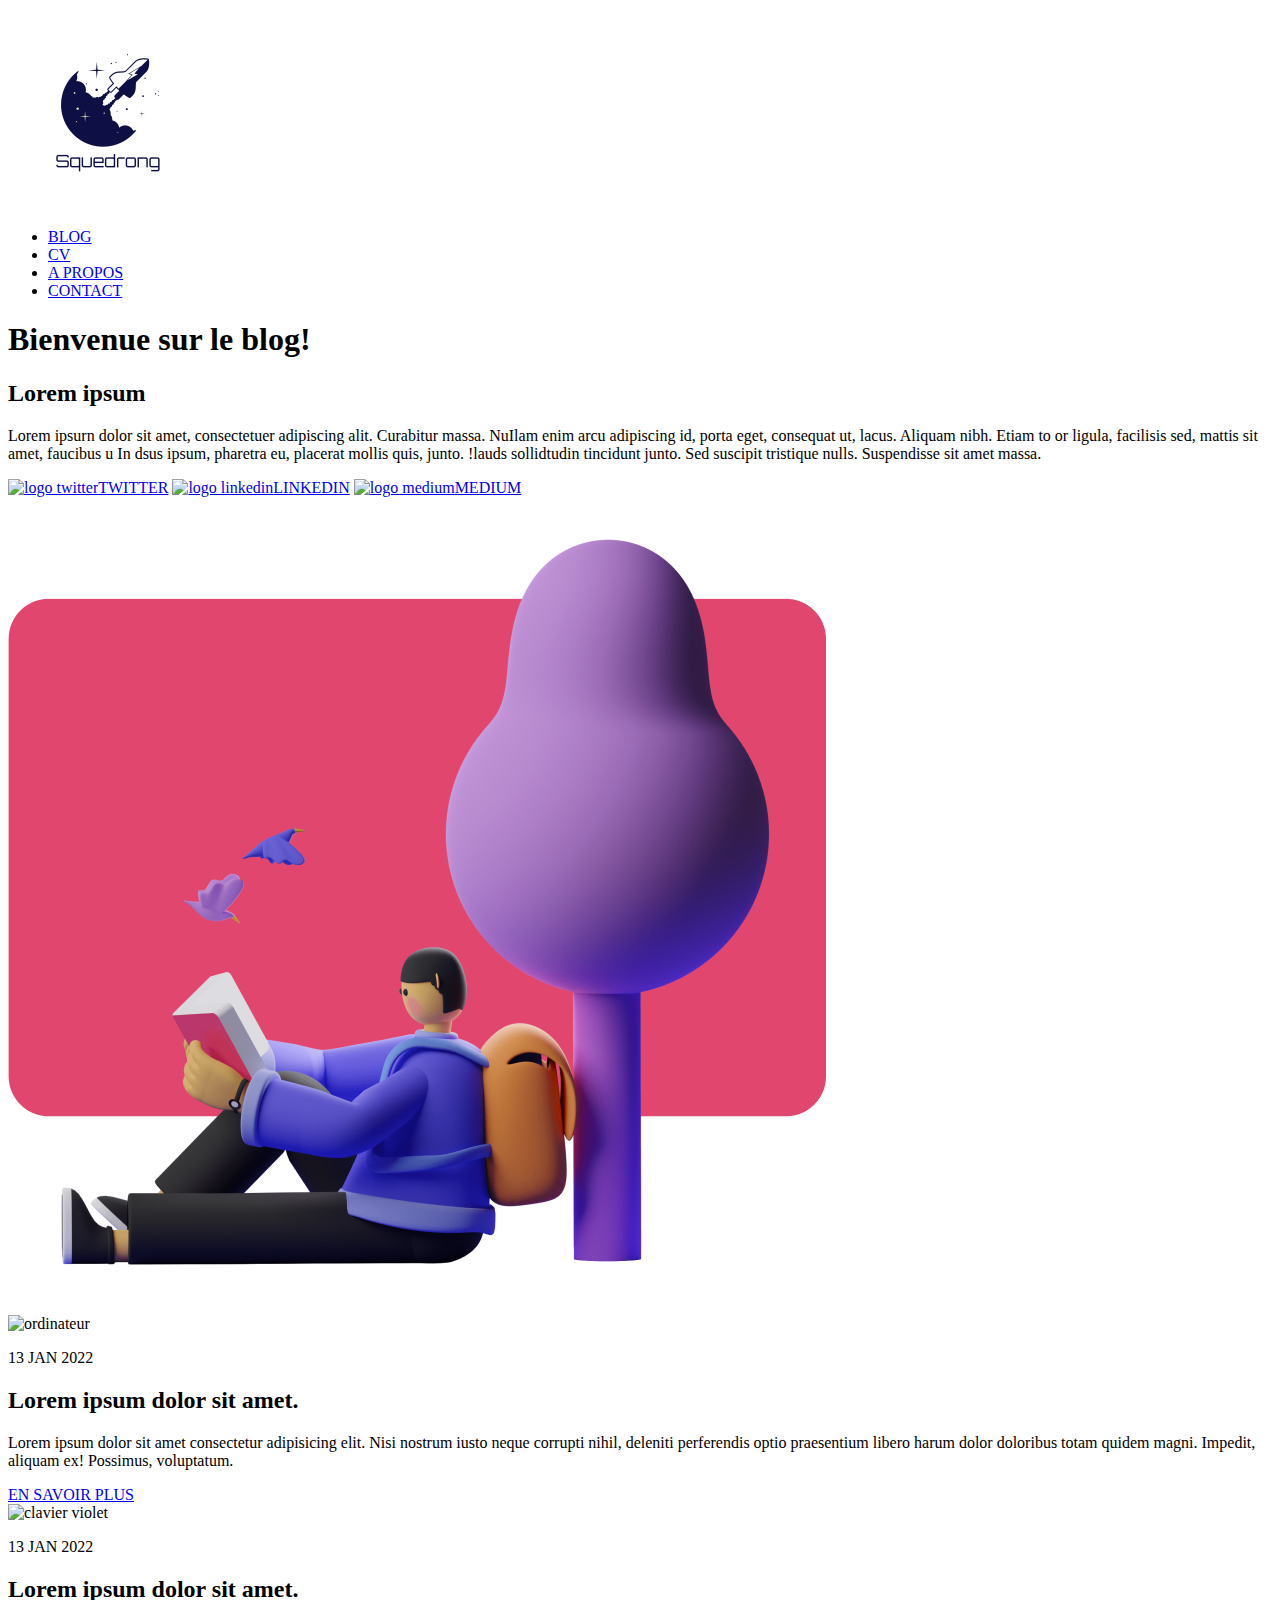
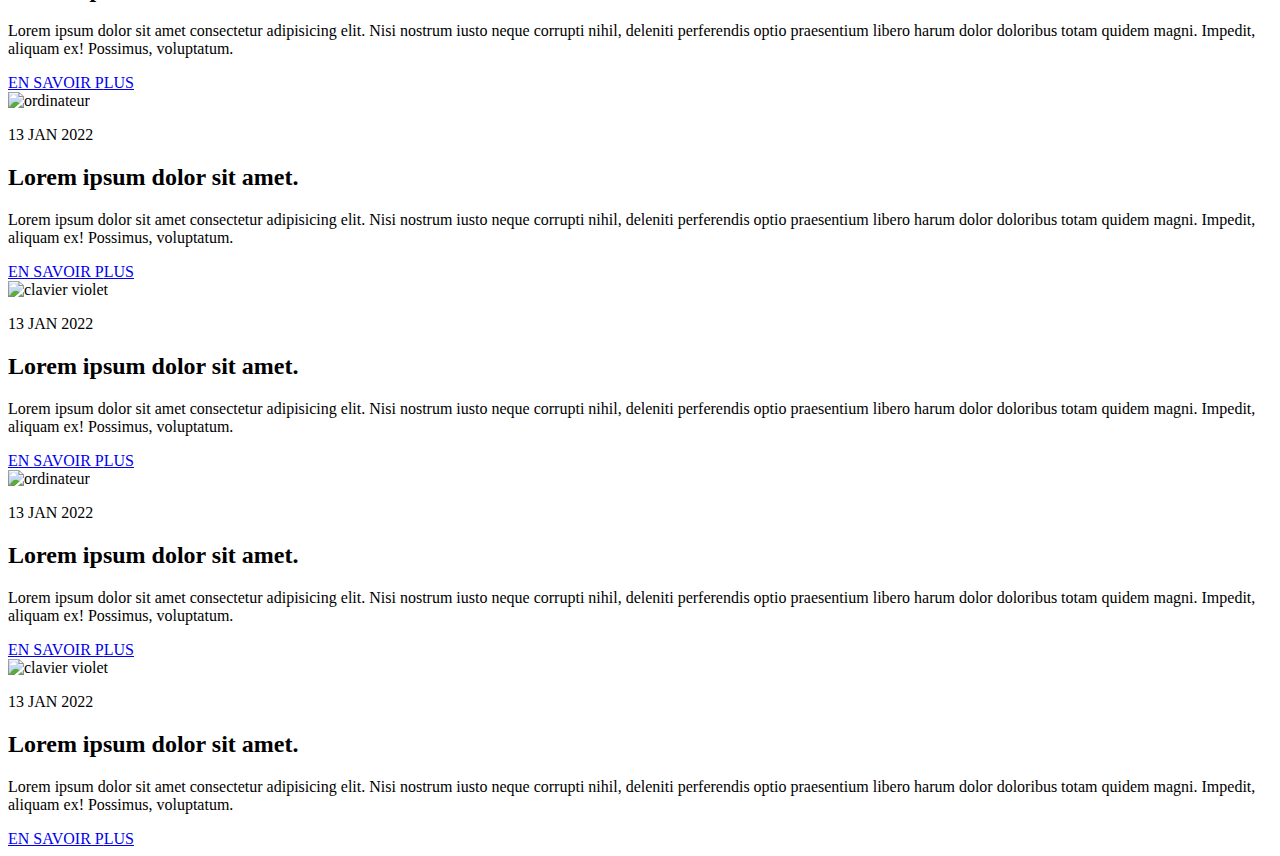
==== commit 2975dacb: "feat: nav modification and margin on h2" ====
--- a/index.html
+++ b/index.html
@@ -1,140 +1,170 @@
 <!DOCTYPE html>
 <html lang="en">
+  <head>
+    <meta charset="UTF-8" />
+    <meta name="viewport" content="width=device-width, initial-scale=1.0" />
+    <title>Document</title>
+    <link rel="stylesheet" href="test_index.css" />
+    <link rel="preconnect" href="https://fonts.googleapis.com" />
+    <link rel="preconnect" href="https://fonts.gstatic.com" crossorigin />
+    <link
+      href="https://fonts.googleapis.com/css2?family=Abril+Fatface&family=Montserrat:ital,wght@0,100..900;1,100..900&display=swap"
+      rel="stylesheet"
+    />
+  </head>
 
-<head>
-  <meta charset="UTF-8" />
-  <meta name="viewport" content="width=device-width, initial-scale=1.0" />
-  <title>Document</title>
-  <link rel="stylesheet" href="index.css" />
-  <link rel="preconnect" href="https://fonts.googleapis.com" />
-  <link rel="preconnect" href="https://fonts.gstatic.com" crossorigin />
-  <link
-    href="https://fonts.googleapis.com/css2?family=Abril+Fatface&family=Montserrat:ital,wght@0,100..900;1,100..900&display=swap"
-    rel="stylesheet" />
-</head>
+  <body>
+    <header>
+      <img src="logo.png" alt="logo" />
+      <nav>
+        <ul>
+          <li id="index"><a href="index.html">BLOG</a></li>
+          <li id="cv"><a href="#">CV</a></li>
+          <li id="apropos"><a href="a_propos.html">A PROPOS</a></li>
+          <li id="contact"><a href="contact.html">CONTACT</a></li>
+        </ul>
+      </nav>
+      </nav>
+    </header>
 
-<body>
-  <header>
-    <img src="logo.png" alt="logo" />
-    <nav>
-      <ul>
-        <li><a href="index.html">BLOG</a></li>
-        <li><a href="#">CV</a></li>
-        <li><a href="a_propos.html">A PROPOS</a></li>
-        <li><a href="contact.html">CONTACT</a></li>
-      </ul>
-    </nav>
-  </header>
+    <main>
+      <section id="bienvenue">
+        <div id="bienvenue_texte">
+          <h1>Bienvenue sur le blog!</h1>
+          <h2>Lorem ipsum</h2>
+          <p>
+            Lorem ipsurn dolor sit amet, consectetuer adipiscing alit. Curabitur
+            massa. NuIlam enim arcu adipiscing id, porta eget, consequat ut,
+            lacus. Aliquam nibh. Etiam to or ligula, facilisis sed, mattis sit
+            amet, faucibus u In dsus ipsum, pharetra eu, placerat mollis quis,
+            junto. !lauds sollidtudin tincidunt junto. Sed suscipit tristique
+            nulls. Suspendisse sit amet massa.
+          </p>
 
-  <main>
-    <section id="bienvenue">
-      <div id="bienvenue_texte">
-        <h1>Bienvenue sur le blog!</h1>
-        <h2>Lorem ipsum</h2>
-        <p>
-          Lorem ipsurn dolor sit amet, consectetuer adipiscing alit. Curabitur
-          massa. NuIlam enim arcu adipiscing id, porta eget, consequat ut,
-          lacus. Aliquam nibh. Etiam to or ligula, facilisis sed, mattis sit
-          amet, faucibus u In dsus ipsum, pharetra eu, placerat mollis quis,
-          junto. !lauds sollidtudin tincidunt junto. Sed suscipit tristique
-          nulls. Suspendisse sit amet massa.
-        </p>
+          <div id="boutons">
+            <a href="https://www.twitter.com" target="_blank">
+              <img
+                src="logo_social/logo_twitter.jpg"
+                alt="logo twitter"
+              />TWITTER</a
+            >
 
-        <div id="boutons">
-          <a href="https://www.twitter.com" target="_blank">
-            <img src="logo_social/logo_twitter.jpg" alt="logo twitter" />TWITTER</a>
+            <a href="https://www.linkedin.com" target="_blank">
+              <img
+                src="logo_social/logo_linkedin.png"
+                alt="logo linkedin"
+              />LINKEDIN</a
+            >
 
-          <a href="https://www.linkedin.com" target="_blank">
-            <img src="logo_social/logo_linkedin.png" alt="logo linkedin" />LINKEDIN</a>
+            <a href="https://www.medium.com" target="_blank">
+              <img
+                src="logo_social/logo_medium.png"
+                alt="logo medium"
+              />MEDIUM</a
+            >
+          </div>
+        </div>
 
-          <a href="https://www.medium.com" target="_blank">
-            <img src="logo_social/logo_medium.png" alt="logo medium" />MEDIUM</a>
-        </div>
-      </div>
+        <img src="illustration.png" alt="illustration" />
+      </section>
 
-      <img src="illustration.png" alt="illustration" />
-    </section>
+      <section id="tableau">
+        <article>
+          <img
+            src="https://images.pexels.com/photos/1779487/pexels-photo-1779487.jpeg"
+            alt=" ordinateur"
+          />
+          <p>13 JAN 2022</p>
+          <h2>Lorem ipsum dolor sit amet.</h2>
+          <p>
+            Lorem ipsum dolor sit amet consectetur adipisicing elit. Nisi
+            nostrum iusto neque corrupti nihil, deleniti perferendis optio
+            praesentium libero harum dolor doloribus totam quidem magni.
+            Impedit, aliquam ex! Possimus, voluptatum.
+          </p>
+          <a href="blog.html"><span>EN SAVOIR P</span>LUS</a>
+        </article>
 
-    <section id="tableau">
-      <article>
-        <img src="https://images.pexels.com/photos/1779487/pexels-photo-1779487.jpeg" alt=" ordinateur" />
-        <p>13 JAN 2022</p>
-        <h2>Lorem ipsum dolor sit amet.</h2>
-        <p>
-          Lorem ipsum dolor sit amet consectetur adipisicing elit. Nisi
-          nostrum iusto neque corrupti nihil, deleniti perferendis optio
-          praesentium libero harum dolor doloribus totam quidem magni.
-          Impedit, aliquam ex! Possimus, voluptatum.
-        </p>
-        <a href="blog.html"><span>EN SAVOIR P</span>LUS</a>
-      </article>
+        <article>
+          <img
+            src="https://images.pexels.com/photos/1309766/pexels-photo-1309766.jpeg"
+            alt=" clavier violet"
+          />
+          <p>13 JAN 2022</p>
+          <h2>Lorem ipsum dolor sit amet.</h2>
+          <p>
+            Lorem ipsum dolor sit amet consectetur adipisicing elit. Nisi
+            nostrum iusto neque corrupti nihil, deleniti perferendis optio
+            praesentium libero harum dolor doloribus totam quidem magni.
+            Impedit, aliquam ex! Possimus, voluptatum.
+          </p>
+          <a href="blog.html"><span>EN SAVOIR P</span>LUS</a>
+        </article>
 
-      <article>
-        <img src="https://images.pexels.com/photos/1309766/pexels-photo-1309766.jpeg" alt=" clavier violet" />
-        <p>13 JAN 2022</p>
-        <h2>Lorem ipsum dolor sit amet.</h2>
-        <p>
-          Lorem ipsum dolor sit amet consectetur adipisicing elit. Nisi
-          nostrum iusto neque corrupti nihil, deleniti perferendis optio
-          praesentium libero harum dolor doloribus totam quidem magni.
-          Impedit, aliquam ex! Possimus, voluptatum.
-        </p>
-        <a href="blog.html"><span>EN SAVOIR P</span>LUS</a>
-      </article>
+        <article>
+          <img
+            src="https://images.pexels.com/photos/1779487/pexels-photo-1779487.jpeg"
+            alt=" ordinateur"
+          />
+          <p>13 JAN 2022</p>
+          <h2>Lorem ipsum dolor sit amet.</h2>
+          <p>
+            Lorem ipsum dolor sit amet consectetur adipisicing elit. Nisi
+            nostrum iusto neque corrupti nihil, deleniti perferendis optio
+            praesentium libero harum dolor doloribus totam quidem magni.
+            Impedit, aliquam ex! Possimus, voluptatum.
+          </p>
+          <a href="blog.html"><span>EN SAVOIR P</span>LUS</a>
+        </article>
 
-      <article>
-        <img src="https://images.pexels.com/photos/1779487/pexels-photo-1779487.jpeg" alt=" ordinateur" />
-        <p>13 JAN 2022</p>
-        <h2>Lorem ipsum dolor sit amet.</h2>
-        <p>
-          Lorem ipsum dolor sit amet consectetur adipisicing elit. Nisi
-          nostrum iusto neque corrupti nihil, deleniti perferendis optio
-          praesentium libero harum dolor doloribus totam quidem magni.
-          Impedit, aliquam ex! Possimus, voluptatum.
-        </p>
-        <a href="blog.html"><span>EN SAVOIR P</span>LUS</a>
-      </article>
+        <article>
+          <img
+            src="https://images.pexels.com/photos/1309766/pexels-photo-1309766.jpeg"
+            alt=" clavier violet"
+          />
+          <p>13 JAN 2022</p>
+          <h2>Lorem ipsum dolor sit amet.</h2>
+          <p>
+            Lorem ipsum dolor sit amet consectetur adipisicing elit. Nisi
+            nostrum iusto neque corrupti nihil, deleniti perferendis optio
+            praesentium libero harum dolor doloribus totam quidem magni.
+            Impedit, aliquam ex! Possimus, voluptatum.
+          </p>
+          <a href="blog.html"><span>EN SAVOIR P</span>LUS</a>
+        </article>
 
-      <article>
-        <img src="https://images.pexels.com/photos/1309766/pexels-photo-1309766.jpeg" alt=" clavier violet" />
-        <p>13 JAN 2022</p>
-        <h2>Lorem ipsum dolor sit amet.</h2>
-        <p>
-          Lorem ipsum dolor sit amet consectetur adipisicing elit. Nisi
-          nostrum iusto neque corrupti nihil, deleniti perferendis optio
-          praesentium libero harum dolor doloribus totam quidem magni.
-          Impedit, aliquam ex! Possimus, voluptatum.
-        </p>
-        <a href="blog.html"><span>EN SAVOIR P</span>LUS</a>
-      </article>
+        <article>
+          <img
+            src="https://images.pexels.com/photos/1779487/pexels-photo-1779487.jpeg"
+            alt="ordinateur"
+          />
+          <p>13 JAN 2022</p>
+          <h2>Lorem ipsum dolor sit amet.</h2>
+          <p>
+            Lorem ipsum dolor sit amet consectetur adipisicing elit. Nisi
+            nostrum iusto neque corrupti nihil, deleniti perferendis optio
+            praesentium libero harum dolor doloribus totam quidem magni.
+            Impedit, aliquam ex! Possimus, voluptatum.
+          </p>
+          <a href="blog.html"><span>EN SAVOIR P</span>LUS</a>
+        </article>
 
-      <article>
-        <img src="https://images.pexels.com/photos/1779487/pexels-photo-1779487.jpeg" alt="ordinateur" />
-        <p>13 JAN 2022</p>
-        <h2>Lorem ipsum dolor sit amet.</h2>
-        <p>
-          Lorem ipsum dolor sit amet consectetur adipisicing elit. Nisi
-          nostrum iusto neque corrupti nihil, deleniti perferendis optio
-          praesentium libero harum dolor doloribus totam quidem magni.
-          Impedit, aliquam ex! Possimus, voluptatum.
-        </p>
-        <a href="blog.html"><span>EN SAVOIR P</span>LUS</a>
-      </article>
-
-      <article>
-        <img src="https://images.pexels.com/photos/1309766/pexels-photo-1309766.jpeg" alt=" clavier violet" />
-        <p>13 JAN 2022</p>
-        <h2>Lorem ipsum dolor sit amet.</h2>
-        <p>
-          Lorem ipsum dolor sit amet consectetur adipisicing elit. Nisi
-          nostrum iusto neque corrupti nihil, deleniti perferendis optio
-          praesentium libero harum dolor doloribus totam quidem magni.
-          Impedit, aliquam ex! Possimus, voluptatum.
-        </p>
-        <a href="blog.html"><span>EN SAVOIR P</span>LUS</a>
-      </article>
-    </section>
-  </main>
-</body>
-
-</html>+        <article>
+          <img
+            src="https://images.pexels.com/photos/1309766/pexels-photo-1309766.jpeg"
+            alt=" clavier violet"
+          />
+          <p>13 JAN 2022</p>
+          <h2>Lorem ipsum dolor sit amet.</h2>
+          <p>
+            Lorem ipsum dolor sit amet consectetur adipisicing elit. Nisi
+            nostrum iusto neque corrupti nihil, deleniti perferendis optio
+            praesentium libero harum dolor doloribus totam quidem magni.
+            Impedit, aliquam ex! Possimus, voluptatum.
+          </p>
+          <a href="blog.html"><span>EN SAVOIR P</span>LUS</a>
+        </article>
+      </section>
+    </main>
+  </body>
+</html>
